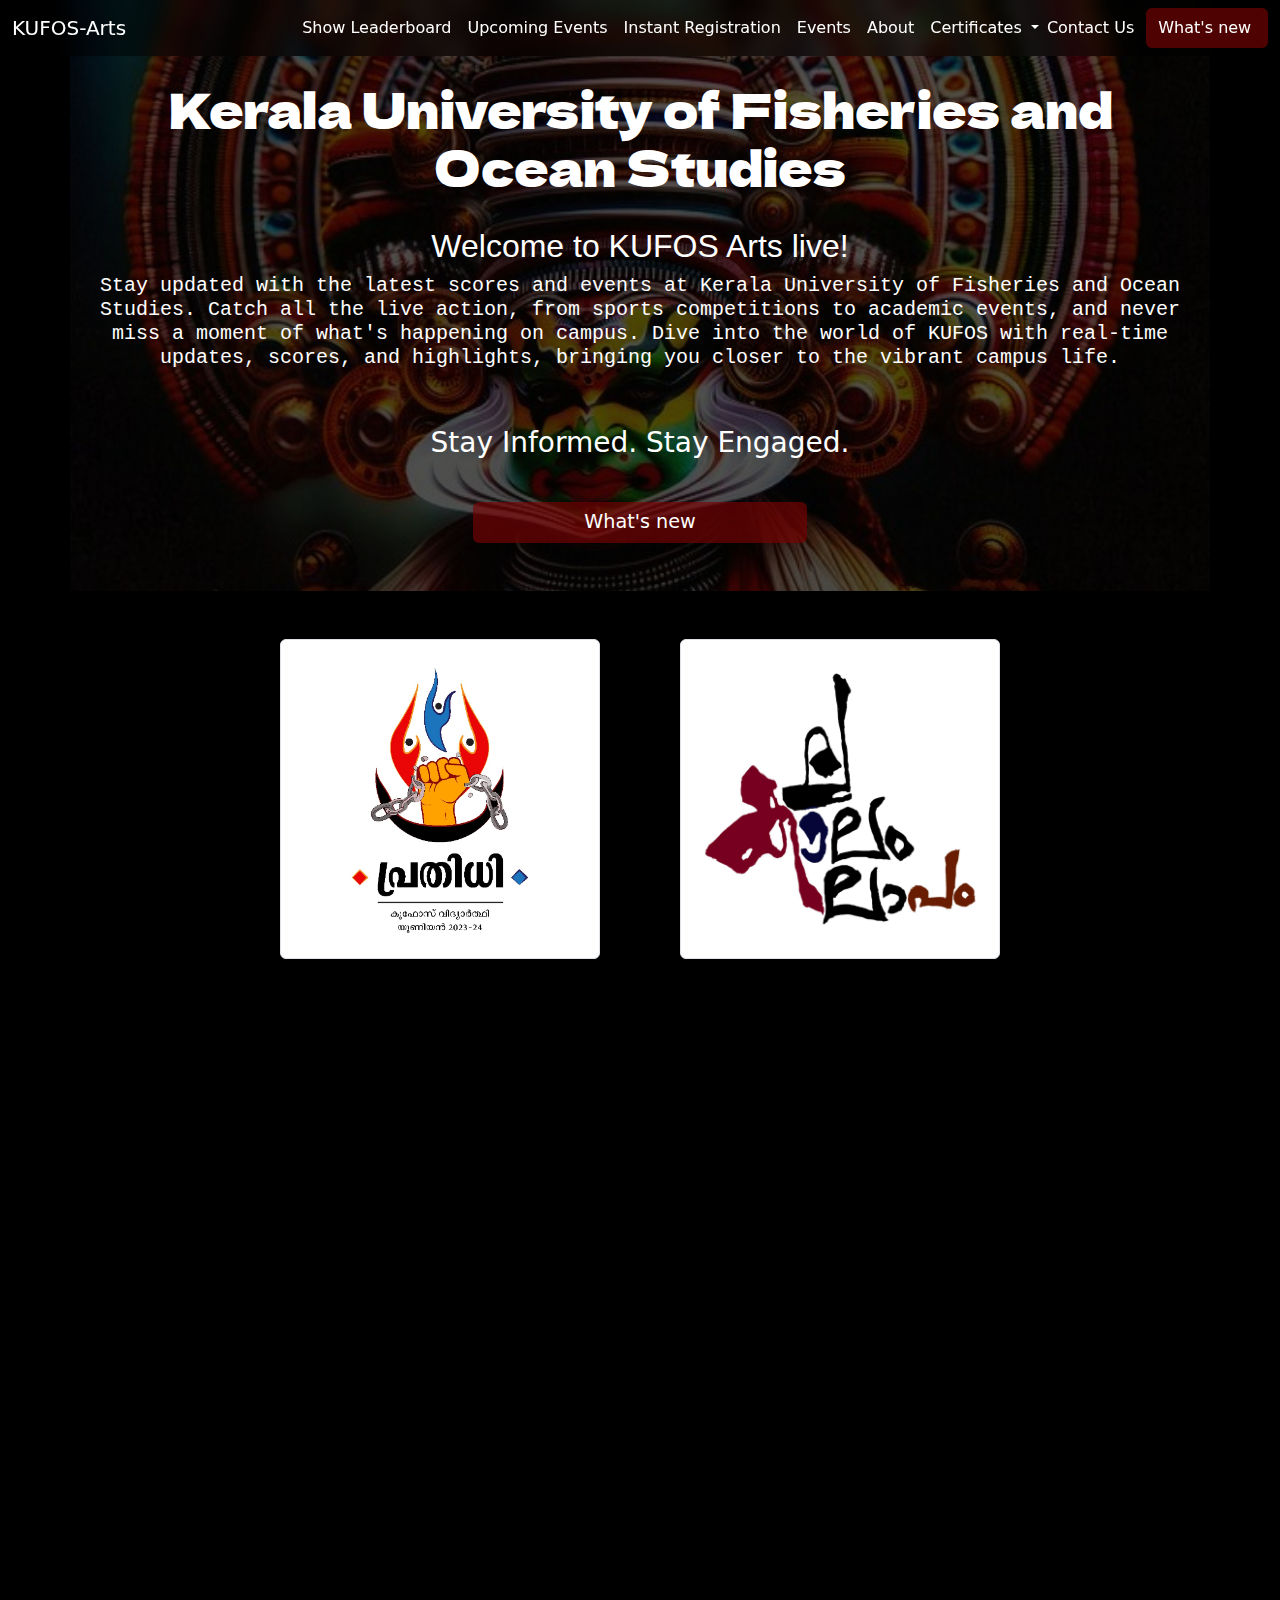
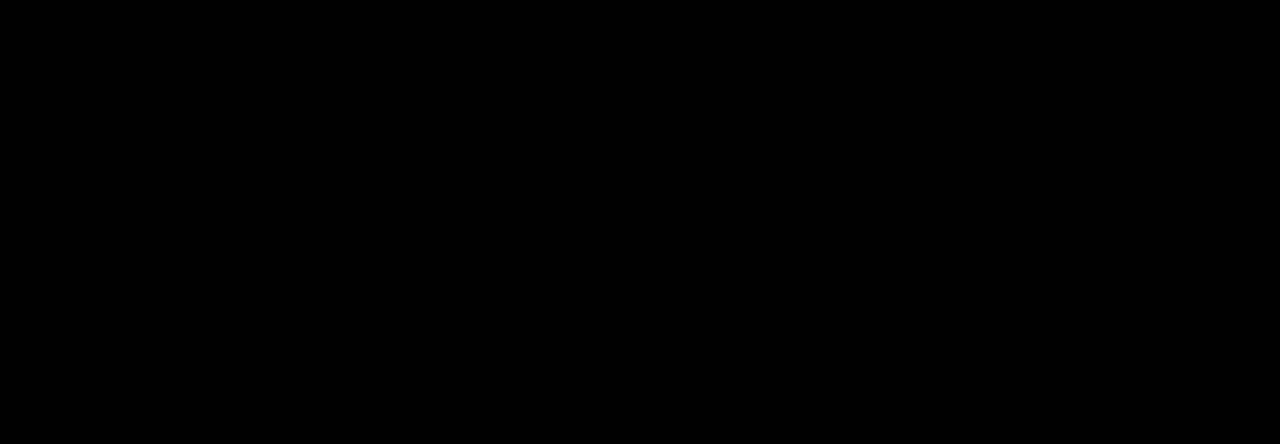
==== index.html @ f74c0c44 "update commit" ====
<!DOCTYPE html>
<html lang="en">
<head>
    <meta charset="UTF-8">
    <meta name="viewport" content="width=device-width, initial-scale=1.0">
    <link href="https://cdn.jsdelivr.net/npm/bootstrap@5.3.3/dist/css/bootstrap.min.css" rel="stylesheet" integrity="sha384-QWTKZyjpPEjISv5WaRU9OFeRpok6YctnYmDr5pNlyT2bRjXh0JMhjY6hW+ALEwIH" crossorigin="anonymous">
    <link rel="preconnect" href="https://fonts.googleapis.com">
    <link rel="preconnect" href="https://fonts.gstatic.com" crossorigin>
    <link href="https://fonts.googleapis.com/css2?family=Dela+Gothic+One&display=swap" rel="stylesheet">
    <link rel="stylesheet" href="https://cdnjs.cloudflare.com/ajax/libs/font-awesome/6.6.0/css/all.min.css" integrity="sha512-Kc323vGBEqzTmouAECnVceyQqyqdsSiqLQISBL29aUW4U/M7pSPA/gEUZQqv1cwx4OnYxTxve5UMg5GT6L4JJg==" crossorigin="anonymous" referrerpolicy="no-referrer" />
    <link rel="icon" type="image/x-icon" href="images/program-logo.jpg">
    <link rel="stylesheet" href="https://cdnjs.cloudflare.com/ajax/libs/animate.css/4.1.1/animate.min.css"/>
    <link rel="stylesheet" href="style.css">
    <title>KUHOS Live!</title>
</head>
<body >
    <nav class="navbar navbar-expand-lg fixed-top animate__animated animate__fadeInDown animate__delay-2s">
        <div class="container-fluid">
          <a class="navbar-brand text-white" href="index.html">KUFOS-Arts</a>
          <button class="navbar-toggler bg-light" type="button" data-bs-toggle="collapse" data-bs-target="#navbarSupportedContent" aria-controls="navbarSupportedContent" aria-expanded="false" aria-label="Toggle navigation">
            <span class="navbar-toggler-icon"></span>
          </button>
          <div class="collapse navbar-collapse" id="navbarSupportedContent">
            <ul class="navbar-nav ms-auto mb-2 mb-lg-0">
              <li class="nav-item">
                <a class="nav-link active text-white" aria-current="page" href="leaderboard.html">Show Leaderboard</a>
              </li>
              <li class="nav-item">
                <a class="nav-link active text-white" aria-current="page" href="upcoming.html">Upcoming Events</a>
              </li>
              <li class="nav-item">
                <a class="nav-link active text-white" aria-current="page" href="#">Instant Registration</a>
              </li>
              <li class="nav-item">
                <a class="nav-link active text-white" aria-current="page" href="events.html">Events</a>
              </li>
              <li class="nav-item">
                <a class="nav-link active text-white" href="https://en.wikipedia.org/wiki/Kerala_University_of_Fisheries_and_Ocean_Studies">About</a>
              </li>
              <li class="nav-item dropdown">
                <a class="nav-link dropdown-toggle active text-white" href="#" role="button" data-bs-toggle="dropdown" aria-expanded="false">
                  Certificates
                </a>
                <ul class="dropdown-menu">
                  <li><a class="dropdown-item" href="#">Champion’s Certificate</a></li>
                  <li><a class="dropdown-item" href="#">Participation Certificate</a></li>
                  <li><a class="dropdown-item" href="#">Certificate of Merit</a></li>
                  <li><hr class="dropdown-divider"></li>
                  <li><a class="dropdown-item" href="#">More..</a></li>
                </ul>
              </li>
              <button type="button" class="btn btn-primary bg-transparent text-white" data-bs-toggle="modal" data-bs-target="#exampleModal" style="width:auto;padding-left:0px; text-align:left;">
                Contact Us
              </button>
                <button class="btn btn-primary" type="button" data-bs-toggle="offcanvas" data-bs-target="#offcanvasExample" aria-controls="offcanvasExample" style=" font-size:1rem; width:auto;">
                  What's new<i class="fa-regular fa-bell" style="margin-left: 0.3rem; font-size:1rem;"></i>
                </button>
            </ul>
          </div>
        </div>
      </nav>

      <div class="modal fade" id="exampleModal" tabindex="-1" aria-labelledby="exampleModalLabel" aria-hidden="true">
        <div class="modal-dialog modal-dialog-centered">
          <div class="modal-content">
            <div class="modal-header">
              <h1 class="modal-title fs-5" id="exampleModalLabel">Contact Us</h1>
              <button type="button" class="btn-close" data-bs-dismiss="modal" aria-label="Close"></button>
            </div>
            <div class="modal-body" style="text-align: center;">
              <a href="https://www.instagram.com/kufosstudentsunion?igsh=MTJkM2c1ZTEyeGE4cg=="><i class="fa-brands fa-instagram" style="font-size: 3rem; margin-right:2rem;"></i></a>
              <a href=""><i class="fa-brands fa-whatsapp" style="font-size: 3rem; margin-right:2rem;"></i></a>
              <a href=""><i class="fa-regular fa-envelope" style="font-size: 3rem; margin-right:2rem;"></i></a>
              <a href=""><i class="fa-brands fa-twitter" style="font-size: 3rem; margin-right:2rem;"></i></a>
            </div>
            <div class="modal-footer">
              <button type="button" class="btn btn-secondary" data-bs-dismiss="modal">Close</button>
            </div>
          </div>
        </div>
      </div>

    <main>
      <div class="container-lg bg-transparent text-white" style="text-align: center;">
            <h1 class="animate__animated animate__zoomIn animate__delay-0.5s animate__slow">Kerala University of Fisheries and Ocean Studies</h1>
            <h2 class="animate__animated animate__zoomIn animate__delay-0.5s animate__slow">Welcome to KUFOS Arts live!</h2>
            <h5 class="animate__animated animate__zoomIn animate__delay-0.5s animate__slow">Stay updated with the latest scores and events at Kerala University of Fisheries and Ocean Studies. Catch all the live action, from sports competitions to academic events, and never miss a moment of what's happening on campus. Dive into the world of KUFOS with real-time updates, scores, and highlights, bringing you closer to the vibrant campus life.</h3>
            <h3 class="animate__animated animate__fadeInDown animate__delay-1.5s animate__slow" style="margin-top: 3.5rem;">Stay Informed. Stay Engaged.</h3>
            <button class="btn btn-primary animate__animated animate__jackInTheBox animate__delay-0.5s animate__slow" type="button" data-bs-toggle="offcanvas" data-bs-target="#offcanvasExample" aria-controls="offcanvasExample" style="margin-top: 2.2rem; font-size:1.2rem;">
              What's new
            </button>

            <div class="offcanvas offcanvas-start" tabindex="-1" id="offcanvasExample" aria-labelledby="offcanvasExampleLabel bg-dark text-white">
              <div class="offcanvas-header bg-dark text-white">
                <h5 class="offcanvas-title" id="offcanvasExampleLabel">Notification</h5>
                <button type="button" class="btn-close bg-light" data-bs-dismiss="offcanvas" aria-label="Close"></button>
              </div>
              <div class="offcanvas-body bg-dark text-white">
                <img src="images/event.png" class="card-img-top" alt="..." style="background-color: rgb(179, 179, 179);">
                <div>
                  Today's events and the latest leaderboard have been published. Stay updated with all the action and see who's leading the competition!
                </div>
                <div class="dropdown mt-3">
                  <button class="btn btn-secondary dropdown-toggle" type="button" data-bs-toggle="dropdown" style="width: auto;">
                    Check it out
                  </button>
                  <ul class="dropdown-menu">
                    <li><a class="dropdown-item" href="events.html">Events</a></li>
                    <li><a class="dropdown-item" href="leaderboard.html">Leaderboard</a></li>
                  </ul>
                </div>
              </div>
            </div>


      </div>

      <div class="logos" style="display: flex; justify-content:center; margin-top:3rem;">
        <img src="images/union-logo.jpg" class="img-thumbnail wow animate__animated animate__zoomIn animate__delay-0.5s animate__slow" alt="...">
        <img src="images/program-logo.jpg" class="img-thumbnail wow animate__animated animate__zoomIn animate__delay-0.5s animate__slow" alt="..." style="margin-left: 5rem;">
      </div>

            <div class="container text-center text-white" style="padding-top: 5rem;">
            <div class="row animate__animated animate__zoomIn animate__delay-0.5s">
                <div class="col wow animate__animated animate__zoomIn animate__delay-0.5s animate__slow" style="margin-right: 1rem;box-shadow: 0 0 50px rgba(157, 6, 6, 0.5);">
                <i class="fa-solid fa-hourglass-start" style="color: rgb(168, 3, 3);"></i>Upcoming Event
                <h5 class="column-heading">Stay Ahead with Upcoming Events</h5>
                        <p class="col-content">Discover what’s coming up at Kerala University of Fisheries and Ocean Studies. From workshops and seminars to sports and cultural fests, our Upcoming Events section keeps you updated. Don’t miss out—plan ahead and get ready to join the excitement!</p>
                        <a href="upcoming.html">See Upcoming Events >></a>
                </div>
                <div class="col wow animate__animated animate__zoomIn animate__delay-0.5s animate__slow" style="margin-right: 1rem;box-shadow: 0 0 50px rgba(157, 6, 6, 0.5);">
                <i class="fa-solid fa-calendar-days" style="color: rgb(168, 3, 3);"></i>Events
                <h5 class="column-heading">Experience the Current Events</h5>
                    <p class="col-content">Catch the live action of ongoing events at KUFOS. Whether it’s a sports match, a seminar, or a cultural event, this section brings you real-time updates and highlights. Stay connected and enjoy the vibrant campus activities!</p>
                    <a href="events.html">See Events >></a>
                </div>
                <div class="col wow animate__animated animate__zoomIn animate__delay-0.5s animate__slow" style="box-shadow: 0 0 50px rgba(157, 6, 6, 0.5);">
                <i class="fa-solid fa-chart-simple" style="color: rgb(168, 3, 3);"></i>Leaderboard
                <h5 class="column-heading">See Who’s Leading the Way:</h5> 
                <p class="col-content">Follow the top performers at KUFOS with our Leaderboard. Track scores, rankings, and achievements from various events in real time. Celebrate the winners and see who’s making their mark on campus! Stay Focused.................
                </p>
                <a href="leaderboard.html">See Leaderboard >></a>
                </div>
            </div>
            </div>
    </main>

    <footer class="footer text-white py-4 wow animate__animated animate__fadeInUp animate__delay-0.5s animate__slow" style="margin-top: 5rem;">
      <div class="containerF" style="padding-left: 6rem; padding-right:6rem; padding-bottom:0%; padding-top:5rem;">
        <div class="row">
          <!-- About Section -->
          <div class="col-md-4">
            <i class="fa-brands fa-artstation" style="font-size: 10rem;margin-bottom:1rem;"></i>
            <h5>About Us</h5>
            <p>
              Stay updated with the latest scores and events at Kerala University of Fisheries and Ocean Studies. Our goal is to keep you informed and connected to every moment that matters.
            </p>
          </div>
    
          <!-- Quick Links -->
          <div class="col-md-4" style="padding-top: 7.5rem;">
            <h5>Quick Links</h5>
            <ul class="list-unstyled">
              <li><a href="index.html" class="text-white">Home</a></li>
              <li><a href="events.html" class="text-white">Events</a></li>
              <li><a href="leaderboard.html" class="text-white">Scores</a></li>
              <li><a href="#" class="text-white">Contact Us</a></li>
            </ul>
          </div>
    
          <!-- Contact Info -->
          <div class="col-md-4" style="padding-top: 7.5rem;">
            <h5>Contact Us</h5>
            <p>
              Kerala University of Fisheries and Ocean Studies<br>
              Phone: +91 1234567890<br>
              Email: <a href="mailto:info@kufos.ac.in" class="text-white">info@kufos.ac.in</a>
            </p>
            <!-- Social Media Icons -->
            <div class="social-icons" style="font-size: 2rem;">
              <a href="#" class="text-white me-2"><i class="fa-brands fa-facebook-f"></i></a>
              <a href="#" class="text-white me-2"><i class="fa-brands fa-twitter"></i></a>
              <a href="https://www.instagram.com/kufosstudentsunion?igsh=MTJkM2c1ZTEyeGE4cg==" class="text-white me-2"><i class="fa-brands fa-instagram"></i></a>
              <a href="#" class="text-white"><i class="fa-brands fa-linkedin-in"></i></a>
            </div>
          </div>
        </div>
    
        <!-- Copyright Section -->
        <div class="row mt-3">
          <div class="col text-center" style="border-radius:0%; border:1px solid rgba(255, 255, 255, 0.488);">
            <p class="mb-0" style="font-size: 1rem; color:rgba(255, 255, 255, 0.377)">&copy; 2024 Kerala University of Fisheries and Ocean Studies. All Rights Reserved.</p>
          </div>
          <p style="text-align: center; margin-top:2rem;"><a href="mailto: web.connect.devaa@gmail.com" style="color: rgba(255, 255, 255, 0.279); font-size:0.8rem;">Contact Developer</a></p>
        </div>
      </div>
    </footer>






    <script src="js/wow.min.js"></script>
              <script>
              new WOW().init();
              </script>
    <script src="https://cdn.jsdelivr.net/npm/bootstrap@5.3.3/dist/js/bootstrap.bundle.min.js" integrity="sha384-YvpcrYf0tY3lHB60NNkmXc5s9fDVZLESaAA55NDzOxhy9GkcIdslK1eN7N6jIeHz" crossorigin="anonymous"></script>
</body>
</html>
---- style.css ----
body{
    margin: 0px;
    border: 0px;
    background-color: black;
}
.navbar {
    background-color: rgba(0, 0, 0, 0.459);
    backdrop-filter: blur(10px);
    -webkit-backdrop-filter: blur(10px); /* For Safari */
}
.nav-item{
    margin-top: 0rem;
}
.container-lg{
    background-image: url('images/bg.jpg');
    background-size: cover;
    background-repeat: no-repeat;
    padding-bottom: 3rem;
}
.container-lg h1{
    padding-top: 5rem;
    font-size: 3rem;
    font-family: 'Dela Gothic One';
}
.container-lg h2{
    margin-top: 2rem;
    font-size: 2rem;
    font-family: "Kanit", sans-serif;
}
.container-lg h5{
    font-family:'Courier New', Courier, monospace;
}
.btn{
    width: 30%;
    background-color: rgba(120, 3, 3, 0.655);
    border: none;
    transition: 0.6s width;
}
.btn:hover{
    width: 40%;
    background-color: rgba(120, 3, 3, 0.456);
}
.row{
    display: flex; 
    flex-direction: row;
}
.col{
    font-size: 2rem;
    border: 2px solid rgba(157, 6, 6, 0.5);
    border-radius: 1rem;
    background-color: black;
}
.col i{
     margin-right: 0.5rem;
}
.column-heading{
    font-size: 1.5vw;
    padding-top: 2rem;
    padding-bottom: 1rem;
}
.col-content{
    font-size: 1rem;
}
.col a{
    font-size: 1rem;
    color: white;
}
.col h5{
    font-family: Arial, Helvetica, sans-serif;
}
.event-body{
    background-image: url('images/bg.jpg');
    background-repeat: no-repeat;
    background-size: cover;
}
.col-6{
    border: 2px solid white;
    cursor: pointer;
}
.p-3 a{
    color: white;
    text-decoration: none;
}
#submit{
    width: 100%;
}
ul{
    text-align: left;
}
ul li{
    margin-top: 1rem;
    font-size: 1rem;
    list-style: none;
}
.card-container{
    display: flex;
    padding-top: 3rem;
}
.card{
    margin-left: 2rem;
    height: auto;
    padding-bottom: 1rem;
    width: 33.33%;
}
.card img{
    height: 70%;
}
.card-body{
    padding-bottom: 0rem;
    height: 40%;
}
.img-thumbnail{
    width:25%;
}
#leaderboard-row{
    background-color: rgba(27, 1, 1, 0.466);
}
.footer {
    background: linear-gradient(to bottom, rgba(88, 3, 3, 0) 0%, rgba(88, 3, 3, 0.318) 20%);
}
.social-icons a i:hover{
    color: red;
}

@media (max-width: 1024px) {
    .row {
        display: grid;
        flex-direction: column; 
    }
    .col{
        margin-top: 3rem;
    }
    .column-heading{
        font-size: 3vw;
    }
    .btn{
        width: 50%;
    }
    .btn:hover{
        width: 60%;
    }  
    .card-container{
        display: block;
        padding-right: 3.5rem;
    }
    .card{
        margin-top: 1rem;
        width: 100%;
    }
}
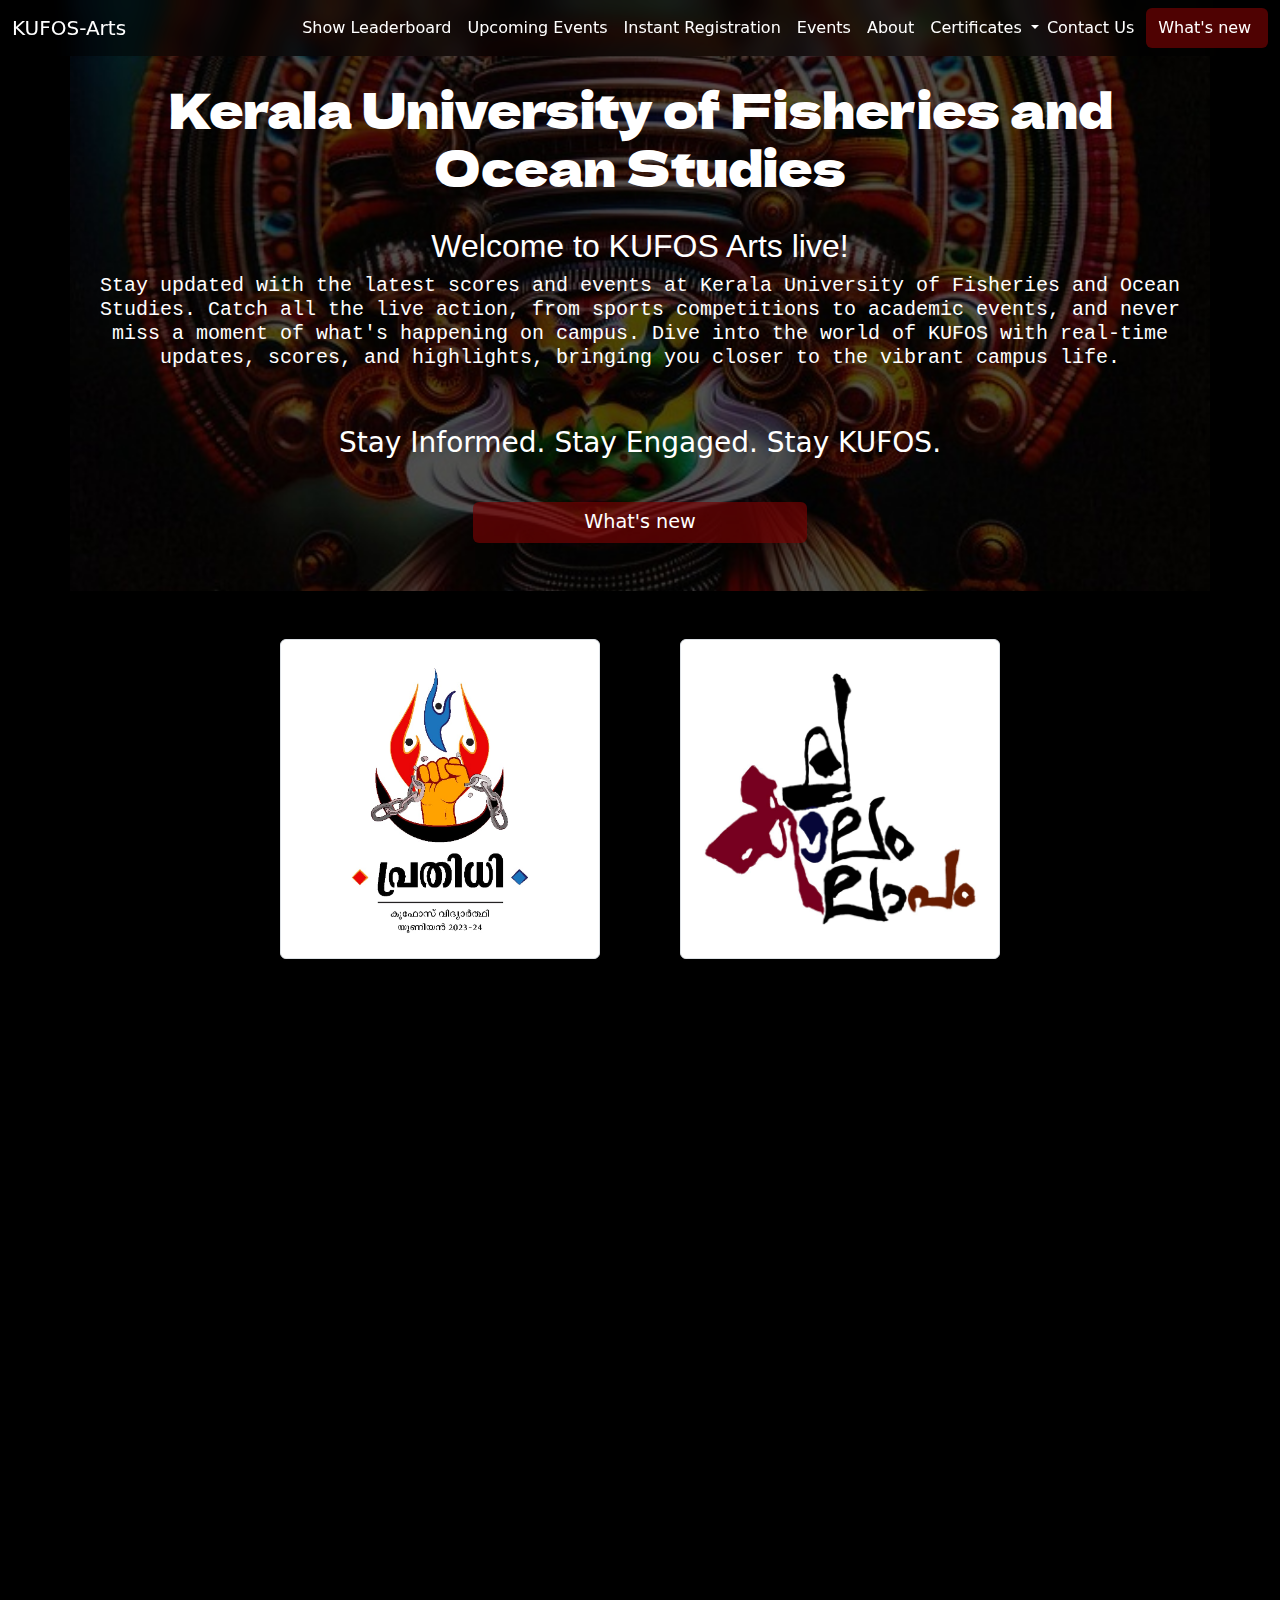
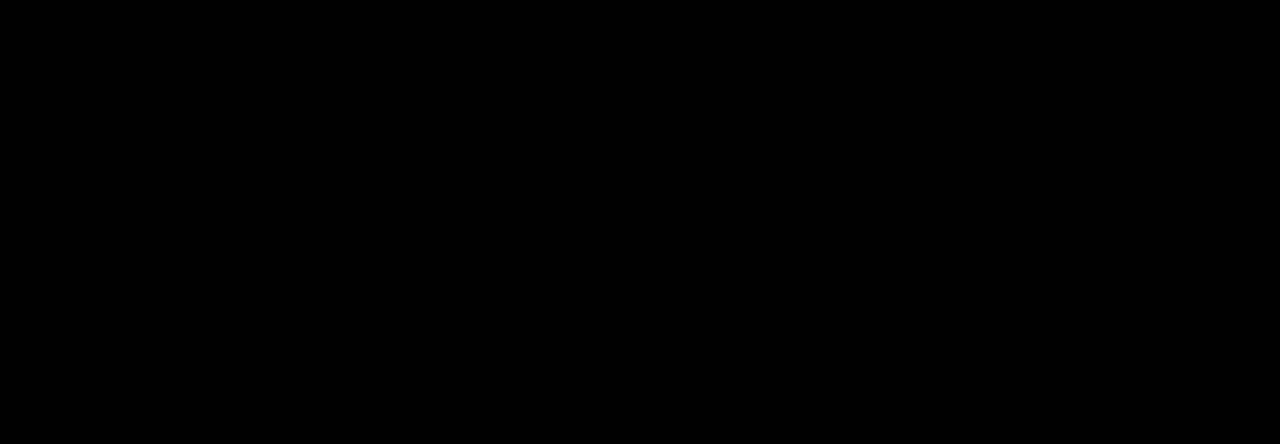
==== commit 9b17ba5c: "modified" ====
--- a/index.html
+++ b/index.html
@@ -11,7 +11,7 @@
     <link rel="icon" type="image/x-icon" href="images/program-logo.jpg">
     <link rel="stylesheet" href="https://cdnjs.cloudflare.com/ajax/libs/animate.css/4.1.1/animate.min.css"/>
     <link rel="stylesheet" href="style.css">
-    <title>KUHOS Live!</title>
+    <title>KALA KAALAM KALAAPAM</title>
 </head>
 <body >
     <nav class="navbar navbar-expand-lg fixed-top animate__animated animate__fadeInDown animate__delay-2s">
@@ -85,7 +85,7 @@
             <h1 class="animate__animated animate__zoomIn animate__delay-0.5s animate__slow">Kerala University of Fisheries and Ocean Studies</h1>
             <h2 class="animate__animated animate__zoomIn animate__delay-0.5s animate__slow">Welcome to KUFOS Arts live!</h2>
             <h5 class="animate__animated animate__zoomIn animate__delay-0.5s animate__slow">Stay updated with the latest scores and events at Kerala University of Fisheries and Ocean Studies. Catch all the live action, from sports competitions to academic events, and never miss a moment of what's happening on campus. Dive into the world of KUFOS with real-time updates, scores, and highlights, bringing you closer to the vibrant campus life.</h3>
-            <h3 class="animate__animated animate__fadeInDown animate__delay-1.5s animate__slow" style="margin-top: 3.5rem;">Stay Informed. Stay Engaged.</h3>
+            <h3 class="animate__animated animate__fadeInDown animate__delay-1.5s animate__slow" style="margin-top: 3.5rem;">Stay Informed. Stay Engaged. Stay KUFOS.</h3>
             <button class="btn btn-primary animate__animated animate__jackInTheBox animate__delay-0.5s animate__slow" type="button" data-bs-toggle="offcanvas" data-bs-target="#offcanvasExample" aria-controls="offcanvasExample" style="margin-top: 2.2rem; font-size:1.2rem;">
               What's new
             </button>
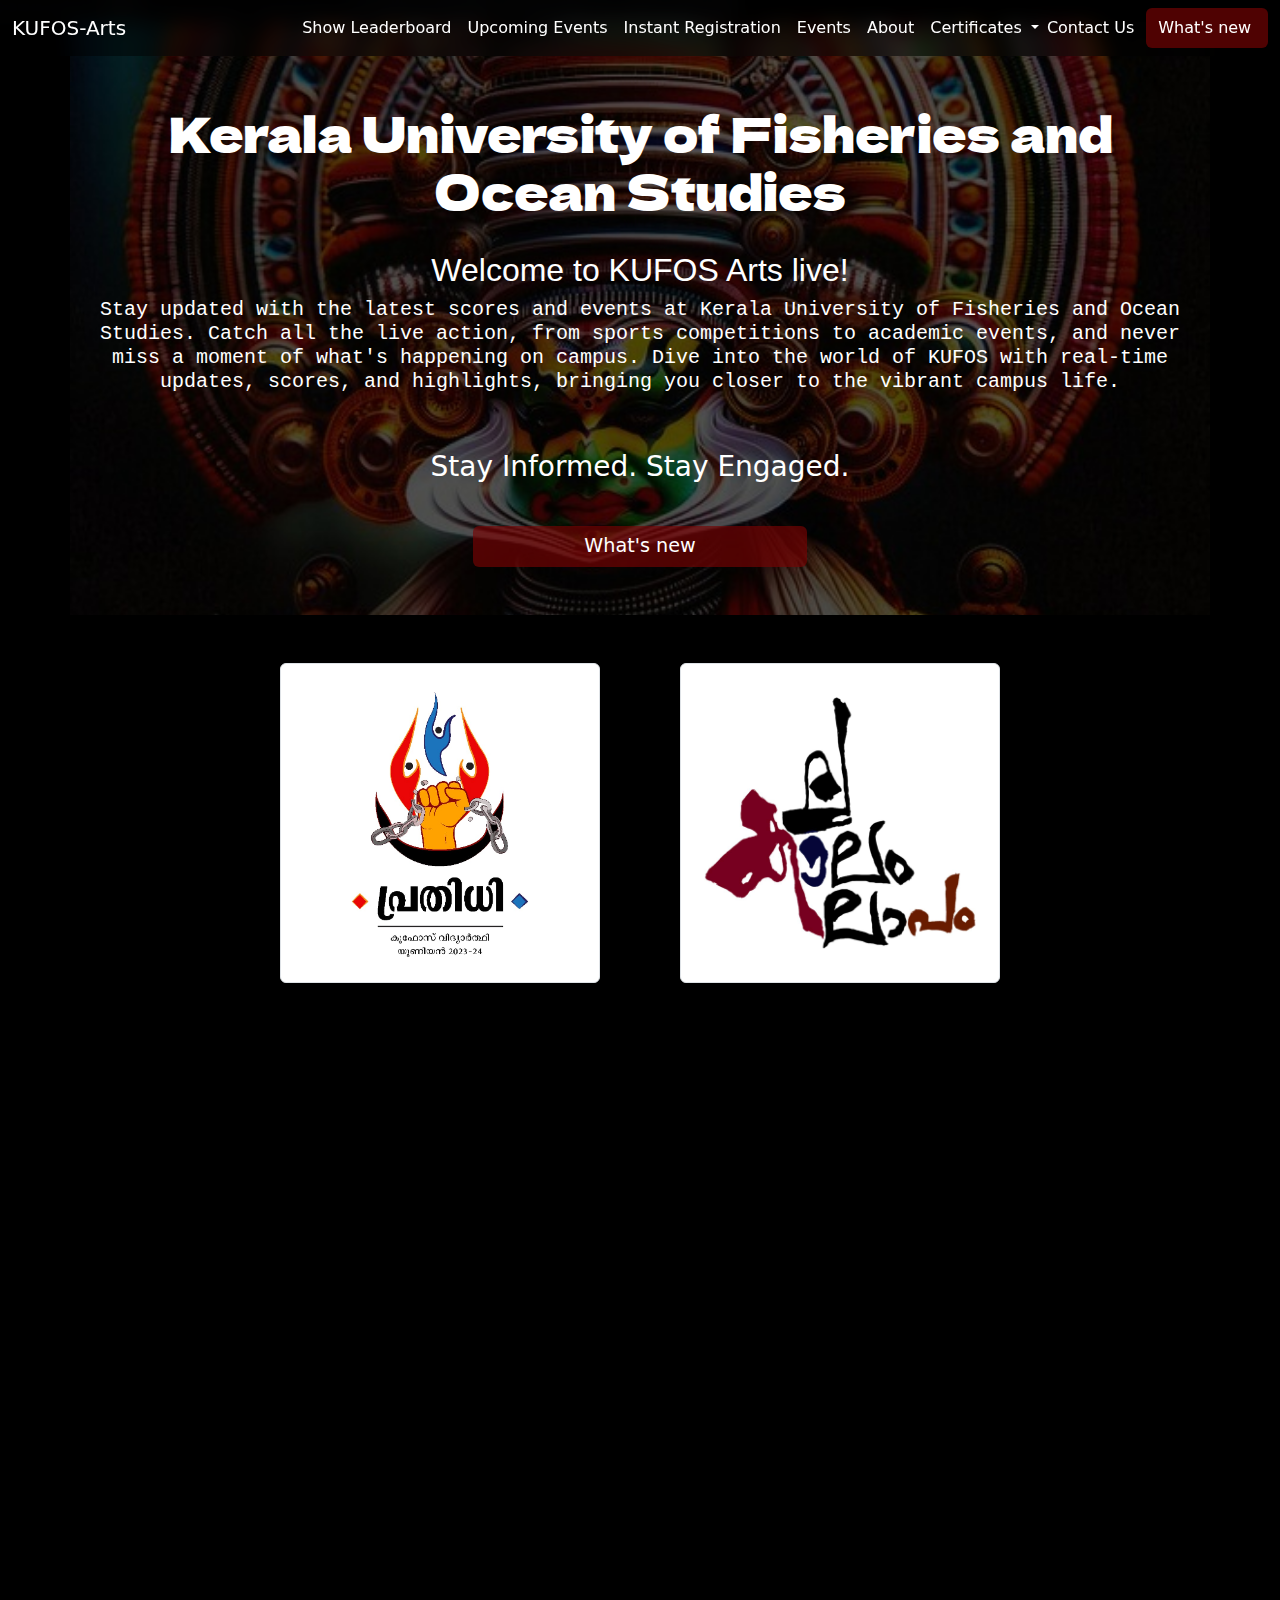
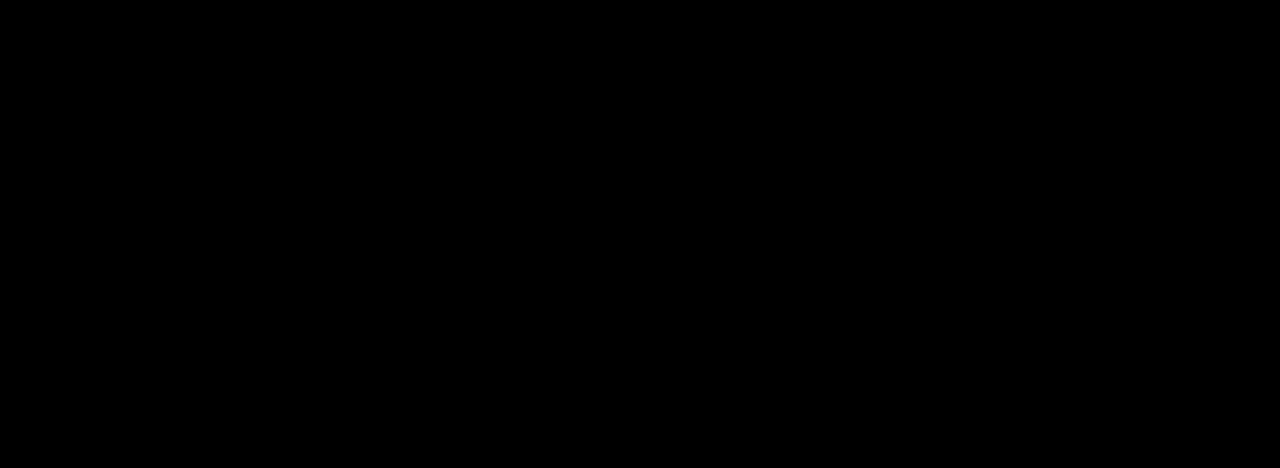
==== commit 821662c9: "merging" ====
--- a/index.html
+++ b/index.html
@@ -11,7 +11,11 @@
     <link rel="icon" type="image/x-icon" href="images/program-logo.jpg">
     <link rel="stylesheet" href="https://cdnjs.cloudflare.com/ajax/libs/animate.css/4.1.1/animate.min.css"/>
     <link rel="stylesheet" href="style.css">
+<<<<<<< HEAD
     <title>KALA KAALAM KALAAPAM</title>
+=======
+    <title>KUFOS Live!</title>
+>>>>>>> e7ebf5b076b90ffe76436e94523cadd57d3bbe90
 </head>
 <body >
     <nav class="navbar navbar-expand-lg fixed-top animate__animated animate__fadeInDown animate__delay-2s">
@@ -85,7 +89,7 @@
             <h1 class="animate__animated animate__zoomIn animate__delay-0.5s animate__slow">Kerala University of Fisheries and Ocean Studies</h1>
             <h2 class="animate__animated animate__zoomIn animate__delay-0.5s animate__slow">Welcome to KUFOS Arts live!</h2>
             <h5 class="animate__animated animate__zoomIn animate__delay-0.5s animate__slow">Stay updated with the latest scores and events at Kerala University of Fisheries and Ocean Studies. Catch all the live action, from sports competitions to academic events, and never miss a moment of what's happening on campus. Dive into the world of KUFOS with real-time updates, scores, and highlights, bringing you closer to the vibrant campus life.</h3>
-            <h3 class="animate__animated animate__fadeInDown animate__delay-1.5s animate__slow" style="margin-top: 3.5rem;">Stay Informed. Stay Engaged. Stay KUFOS.</h3>
+            <h3 class="animate__animated animate__fadeInDown animate__delay-1.5s animate__slow" style="margin-top: 3.5rem;">Stay Informed. Stay Engaged.</h3>
             <button class="btn btn-primary animate__animated animate__jackInTheBox animate__delay-0.5s animate__slow" type="button" data-bs-toggle="offcanvas" data-bs-target="#offcanvasExample" aria-controls="offcanvasExample" style="margin-top: 2.2rem; font-size:1.2rem;">
               What's new
             </button>
@@ -207,4 +211,4 @@
               </script>
     <script src="https://cdn.jsdelivr.net/npm/bootstrap@5.3.3/dist/js/bootstrap.bundle.min.js" integrity="sha384-YvpcrYf0tY3lHB60NNkmXc5s9fDVZLESaAA55NDzOxhy9GkcIdslK1eN7N6jIeHz" crossorigin="anonymous"></script>
 </body>
-</html>+</html>
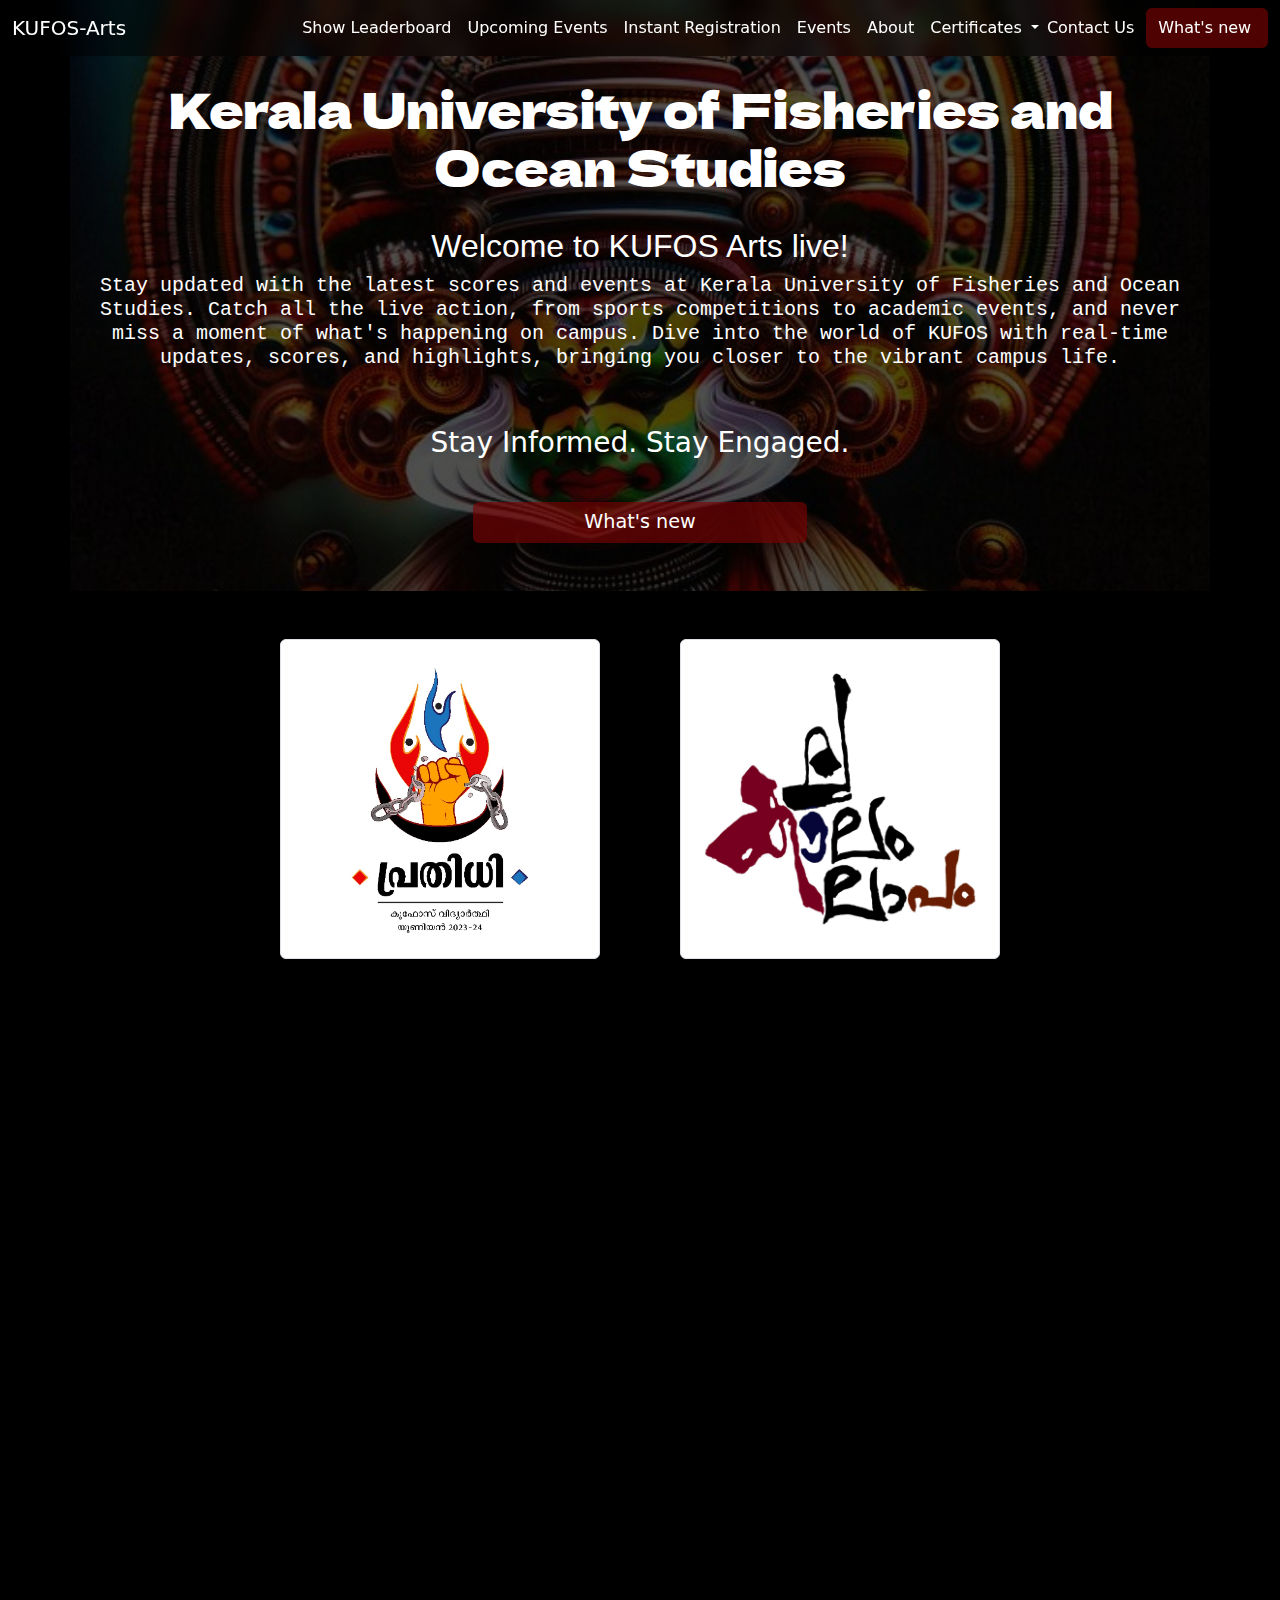
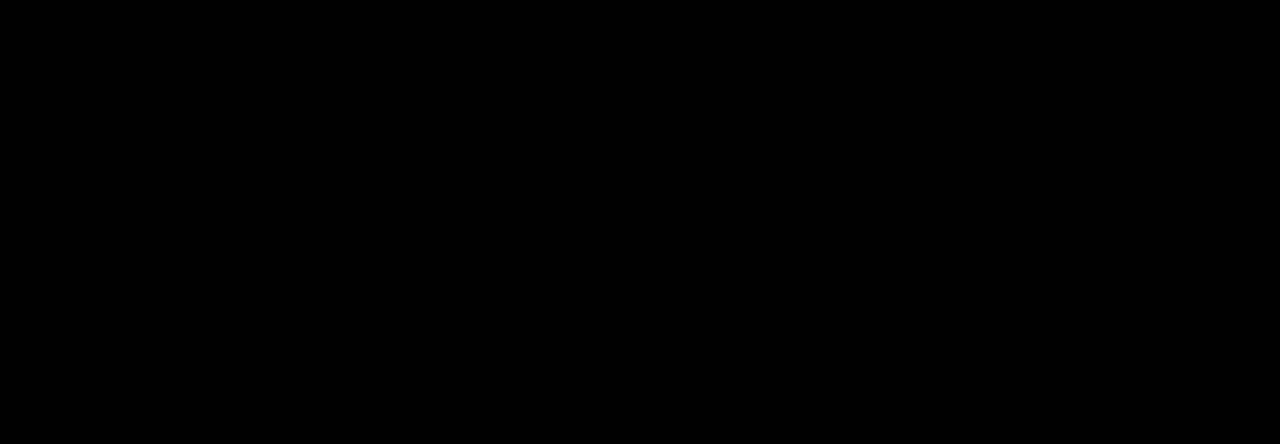
==== commit 39c5f6d8: "merging" ====
--- a/index.html
+++ b/index.html
@@ -11,11 +11,8 @@
     <link rel="icon" type="image/x-icon" href="images/program-logo.jpg">
     <link rel="stylesheet" href="https://cdnjs.cloudflare.com/ajax/libs/animate.css/4.1.1/animate.min.css"/>
     <link rel="stylesheet" href="style.css">
-<<<<<<< HEAD
     <title>KALA KAALAM KALAAPAM</title>
-=======
-    <title>KUFOS Live!</title>
->>>>>>> e7ebf5b076b90ffe76436e94523cadd57d3bbe90
+    
 </head>
 <body >
     <nav class="navbar navbar-expand-lg fixed-top animate__animated animate__fadeInDown animate__delay-2s">
